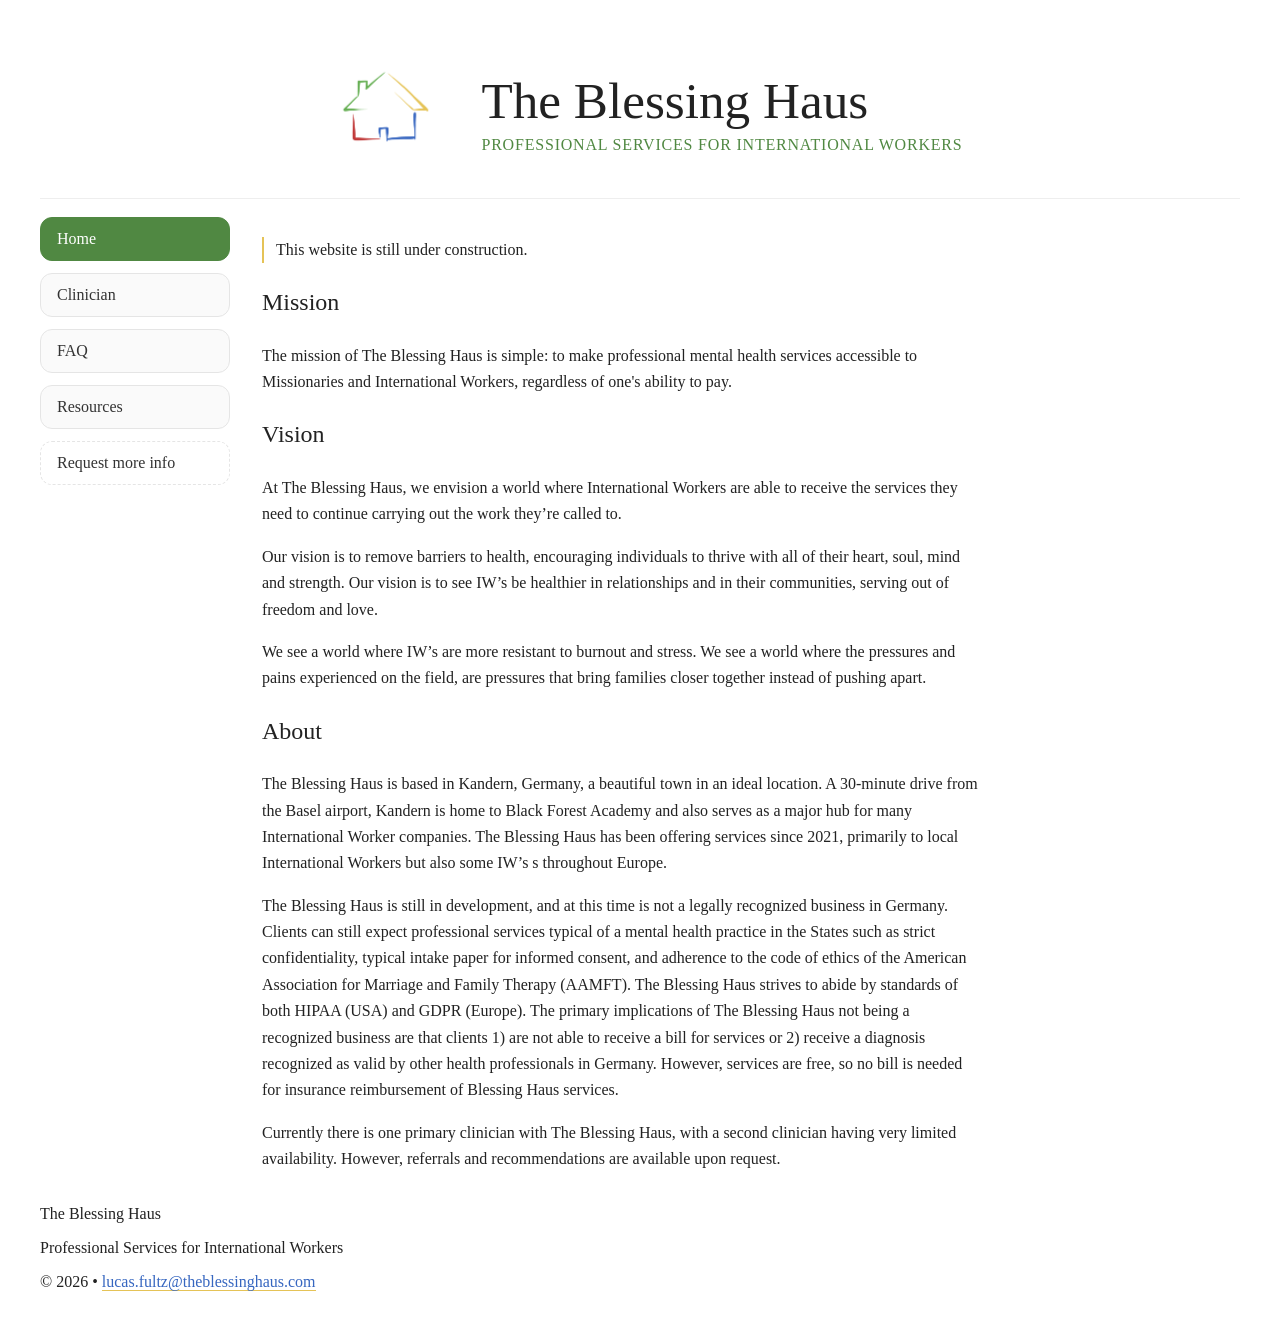
==== index.html @ 65aec0d7 "Add shared site footer to home page" ====
<!DOCTYPE html>
<html lang="en">
<head>
  <meta charset="utf-8">
  <title>The Blessing Haus</title>
  <link rel="stylesheet" href="css/style.css">
  <link rel="icon" type="image/png" href="logo.PNG">
  <link rel="apple-touch-icon" href="logo.PNG">
</head>

<body>
  <div class="page-shell">
    <header class="site-header">
      <div class="logo-wrap">
        <img src="logo.PNG" alt="The Blessing Haus logo">
      </div>

      <div class="header-copy">
        <h1>The Blessing Haus</h1>
        <p class="tagline">Professional Services for International Workers</p>
      </div>
    </header>

    <div class="content-layout">
      <nav class="site-nav" aria-label="Primary">
        <a class="nav-link active" href="index.html" aria-current="page">Home</a>
        <a class="nav-link" href="clinician.html">Clinician</a>
        <a class="nav-link" href="faq.html">FAQ</a>
        <a class="nav-link" href="resources.html">Resources</a>
        <a class="nav-link mail-link" href="mailto:lucas.fultz@theblessinghaus.com">Request more info</a>
      </nav>

      <main class="page-content container">
        <div class="notice">
          This website is still under construction.
        </div>

        <section>
          <h2>Mission</h2>
          <p>
            The mission of The Blessing Haus is simple: to make professional mental health services accessible to Missionaries and International Workers, regardless of one's ability to pay.
          </p>
        </section>

        <section>
          <h2>Vision</h2>
          <p>
            At The Blessing Haus, we envision a world where International Workers are able to receive the services they need to continue carrying out the work they’re called to.
<p>
Our vision is to remove barriers to health, encouraging individuals to thrive with all of their heart, soul, mind and strength. Our vision is to see IW’s be healthier in relationships and in their communities, serving out of freedom and love. 
<p>
We see a world where IW’s are more resistant to burnout and stress. We see a world where the pressures and pains experienced on the field, are pressures that bring families closer together instead of pushing apart.
          </p>
        </section>
        
        <section>
          <h2>About</h2>
          <p>
            The Blessing Haus is based in Kandern, Germany, a beautiful town in an ideal location. A 30-minute drive from the Basel airport, Kandern is home to Black Forest Academy and also serves as a major hub for many International Worker companies. The Blessing Haus has been offering services since 2021, primarily to local International Workers but also some IW’s s throughout Europe.
            <p>
The Blessing Haus is still in development, and at this time is not a legally recognized business in Germany. Clients can still expect professional services typical of a mental health practice in the States such as strict confidentiality, typical intake paper for informed consent, and adherence to the code of ethics of the American Association for Marriage and Family Therapy (AAMFT). The Blessing Haus strives to abide by standards of both HIPAA (USA) and GDPR (Europe). The primary implications of The Blessing Haus not being a recognized business are that clients 1) are not able to receive a bill for services or 2) receive a diagnosis recognized as valid by other health professionals in Germany. However, services are free, so no bill is needed for insurance reimbursement of Blessing Haus services. 
          </p>
          Currently there is one primary clinician with The Blessing Haus, with a second clinician having very limited availability. However, referrals and recommendations are available upon request.
          </p>
        </section>
      </main>
    </div>

    <footer class="site-footer">
      <p>The Blessing Haus</p>
      <p>Professional Services for International Workers</p>
      <p>&copy; 2026 • <a href="mailto:lucas.fultz@theblessinghaus.com">lucas.fultz@theblessinghaus.com</a></p>
    </footer>
  </div>
</body>
</html>
---- css/style.css ----
body {
  margin: 0;
  font-family: "Hoefler Text", serif;
  background: #fff;
  color: #222;
}

.page-shell {
  max-width: 1200px;
  margin: 0 auto;
  padding: 32px 24px;
}

.site-header {
  width: 100%;
  display: flex;
  align-items: center;
  justify-content: center;
  gap: 24px;
  padding: 12px 0 14px;
  margin-bottom: 18px;
  border-bottom: 1px solid #eee;
}

.content-layout {
  display: grid;
  grid-template-columns: minmax(150px, 190px) minmax(0, 1fr);
  gap: 32px;
  align-items: start;
  width: 100%;
}

.site-nav {
  width: 100%;
  display: flex;
  flex-direction: column;
  gap: 12px;
  position: sticky;
  top: 24px;
  align-self: start;
}

.nav-link {
  display: block;
  padding: 12px 16px;
  border: 1px solid #e5e5e5;
  border-radius: 12px;
  background: #fafafa;
  color: #333;
  text-decoration: none;
  transition: background 160ms ease, border-color 160ms ease, color 160ms ease;
}

.nav-link:hover {
  background: #f2f0ea;
  border-color: #d8d2c2;
}

.nav-link.active {
  background: #508842;
  border-color: #508842;
  color: #fff;
}

.nav-link.mail-link {
  background: #fff;
  border-style: dashed;
}

.page-content {
  min-width: 0;
}

.logo-wrap {
  flex: 0 0 auto;
}

.logo-wrap img {
  display: block;
  max-width: 140px;
  height: auto;
}

.container {
  max-width: 720px;
  line-height: 1.65;
}

h1, h2, h3 {
  font-weight: normal;
}

.header-copy {
  min-width: 0;
}

.header-copy h1 {
  margin: 0;
  font-size: clamp(2rem, 4vw, 3.25rem);
  line-height: 1.05;
}

.tagline {
  margin: 8px 0 0;
  color: #508842;
  letter-spacing: 0.05em;
  font-size: 1rem;
  text-transform: uppercase;
}

.clinician-intro {
  display: flex;
  align-items: flex-start;
  gap: 18px;
  margin-bottom: 28px;
}

.clinician-intro-copy {
  min-width: 0;
}

.clinician-photo {
  flex: 0 0 auto;
  width: clamp(140px, 24vw, 200px);
  max-width: 100%;
  height: auto;
  margin: 0;
  border-radius: 18px;
  box-shadow: 0 10px 24px rgba(0, 0, 0, 0.12);
}

.notice {
  border-left: 2px solid #e5c357;
  padding-left: 12px;
  margin: 20px 0 0;
}

a {
  color: #3666c0;
  text-decoration: none;
  border-bottom: 1px solid #e5c357;
}

a:hover {
  color: #e5c357;
}

@media (max-width: 760px) {
  .page-shell {
    padding: 20px 16px 28px;
  }

  .content-layout {
    grid-template-columns: minmax(120px, 140px) minmax(0, 1fr);
    gap: 20px;
  }

  .site-nav {
    width: 100%;
  }

  .nav-link {
    padding: 10px 12px;
    font-size: 0.95rem;
  }

  .site-header {
    justify-content: center;
    align-items: center;
    text-align: left;
    padding: 10px 0 12px;
    margin-bottom: 14px;
  }

  .logo-wrap img {
    max-width: 116px;
  }

  .clinician-intro {
    gap: 14px;
    margin-bottom: 24px;
  }

  .clinician-photo {
    width: clamp(120px, 34vw, 150px);
  }
}
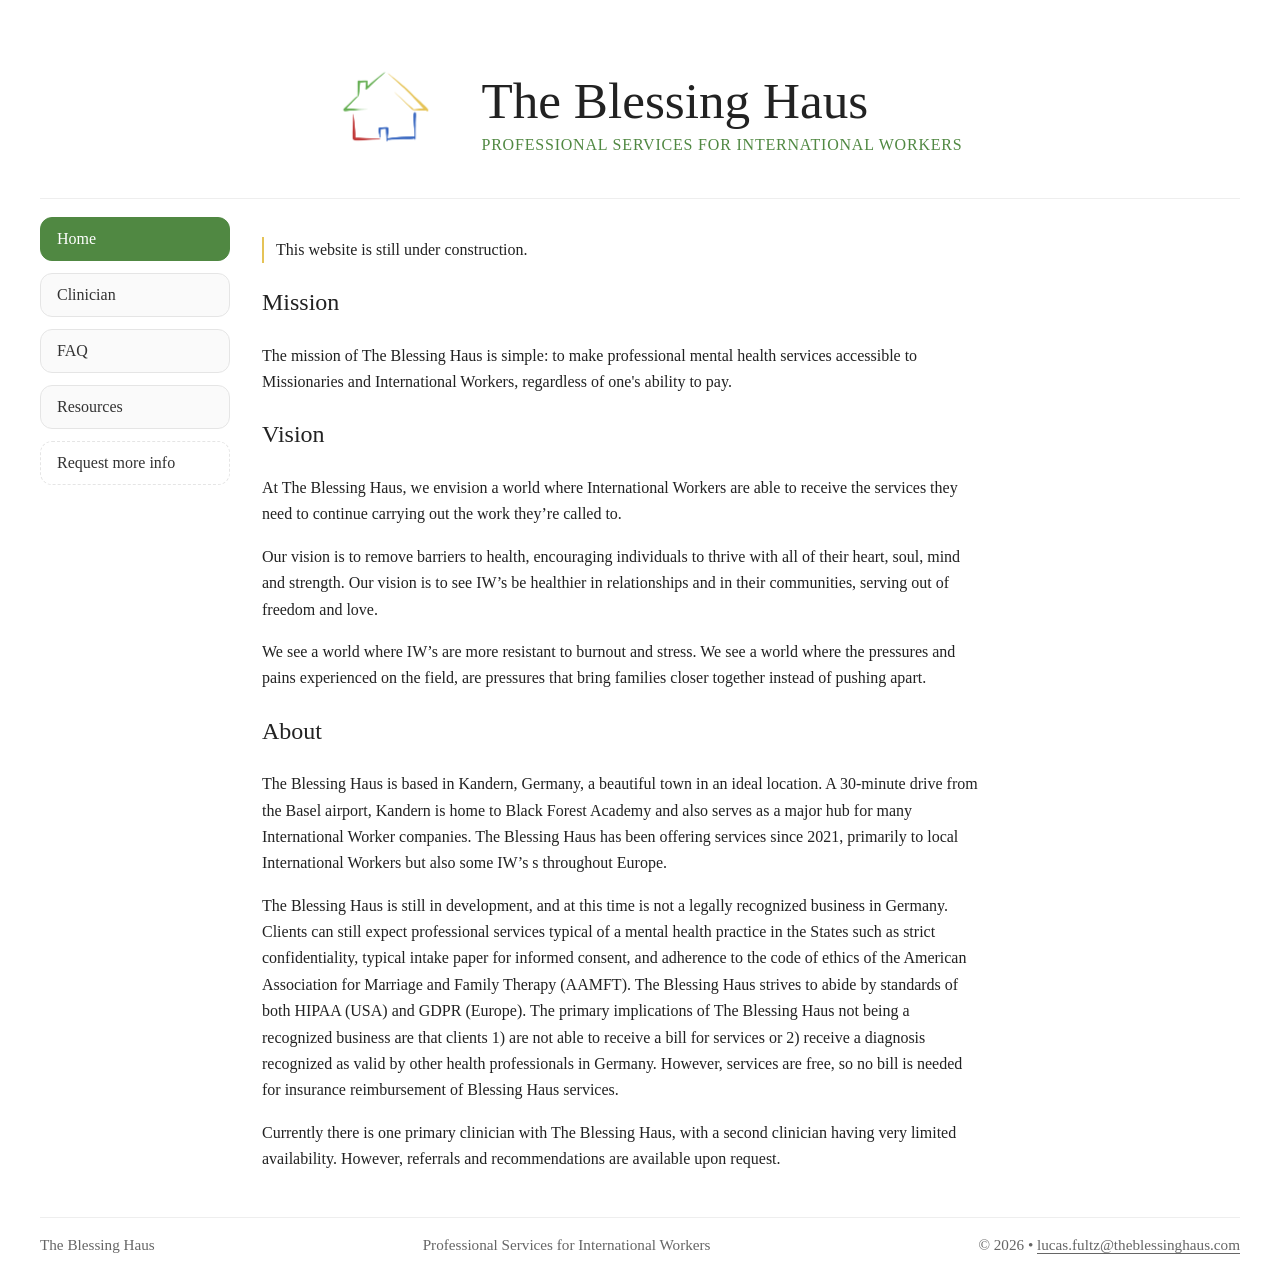
==== commit 0c17df06: "Make footer content a single row" ====
--- a/index.html
+++ b/index.html
@@ -67,9 +67,9 @@
     </div>
 
     <footer class="site-footer">
-      <p>The Blessing Haus</p>
-      <p>Professional Services for International Workers</p>
-      <p>&copy; 2026 • <a href="mailto:lucas.fultz@theblessinghaus.com">lucas.fultz@theblessinghaus.com</a></p>
+      <span>The Blessing Haus</span>
+      <span>Professional Services for International Workers</span>
+      <span>&copy; 2026 • <a href="mailto:lucas.fultz@theblessinghaus.com">lucas.fultz@theblessinghaus.com</a></span>
     </footer>
   </div>
 </body>
--- a/css/style.css
+++ b/css/style.css
@@ -145,6 +145,32 @@
   color: #e5c357;
 }
 
+.site-footer {
+  margin-top: 28px;
+  padding-top: 16px;
+  border-top: 1px solid #eee;
+  color: #666;
+  font-size: 0.95rem;
+  line-height: 1.5;
+  display: flex;
+  align-items: center;
+  justify-content: space-between;
+  gap: 16px;
+}
+
+.site-footer p {
+  margin: 0;
+}
+
+.site-footer a {
+  color: inherit;
+  border-bottom-color: currentColor;
+}
+
+.site-footer a:hover {
+  color: #508842;
+}
+
 @media (max-width: 760px) {
   .page-shell {
     padding: 20px 16px 28px;
@@ -184,4 +210,11 @@
   .clinician-photo {
     width: clamp(120px, 34vw, 150px);
   }
-}
+
+  .site-footer {
+    margin-top: 22px;
+    padding-top: 14px;
+    font-size: 0.9rem;
+    gap: 12px;
+  }
+}
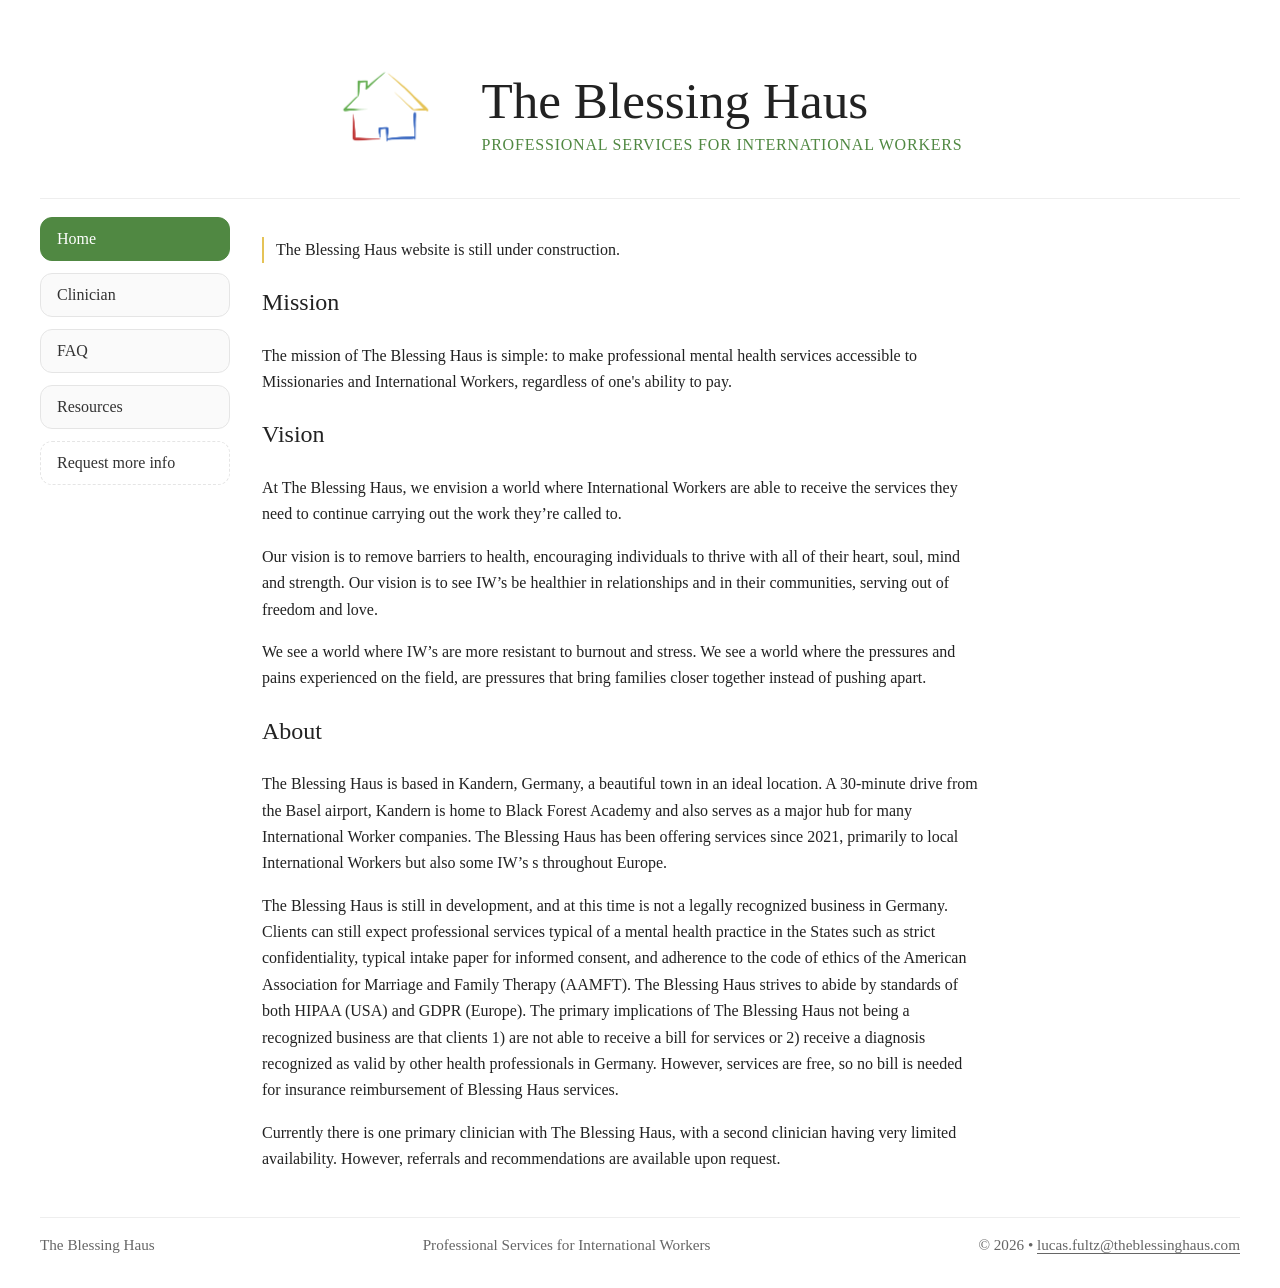
==== commit 9b60d09a: "Update index.html" ====
--- a/index.html
+++ b/index.html
@@ -32,7 +32,7 @@
 
       <main class="page-content container">
         <div class="notice">
-          This website is still under construction.
+          The Blessing Haus website is still under construction.
         </div>
 
         <section>
--- a/css/style.css
+++ b/css/style.css
@@ -153,13 +153,15 @@
   font-size: 0.95rem;
   line-height: 1.5;
   display: flex;
+  flex-wrap: nowrap;
   align-items: center;
   justify-content: space-between;
   gap: 16px;
 }
 
-.site-footer p {
-  margin: 0;
+.site-footer span {
+  display: inline-block;
+  white-space: nowrap;
 }
 
 .site-footer a {
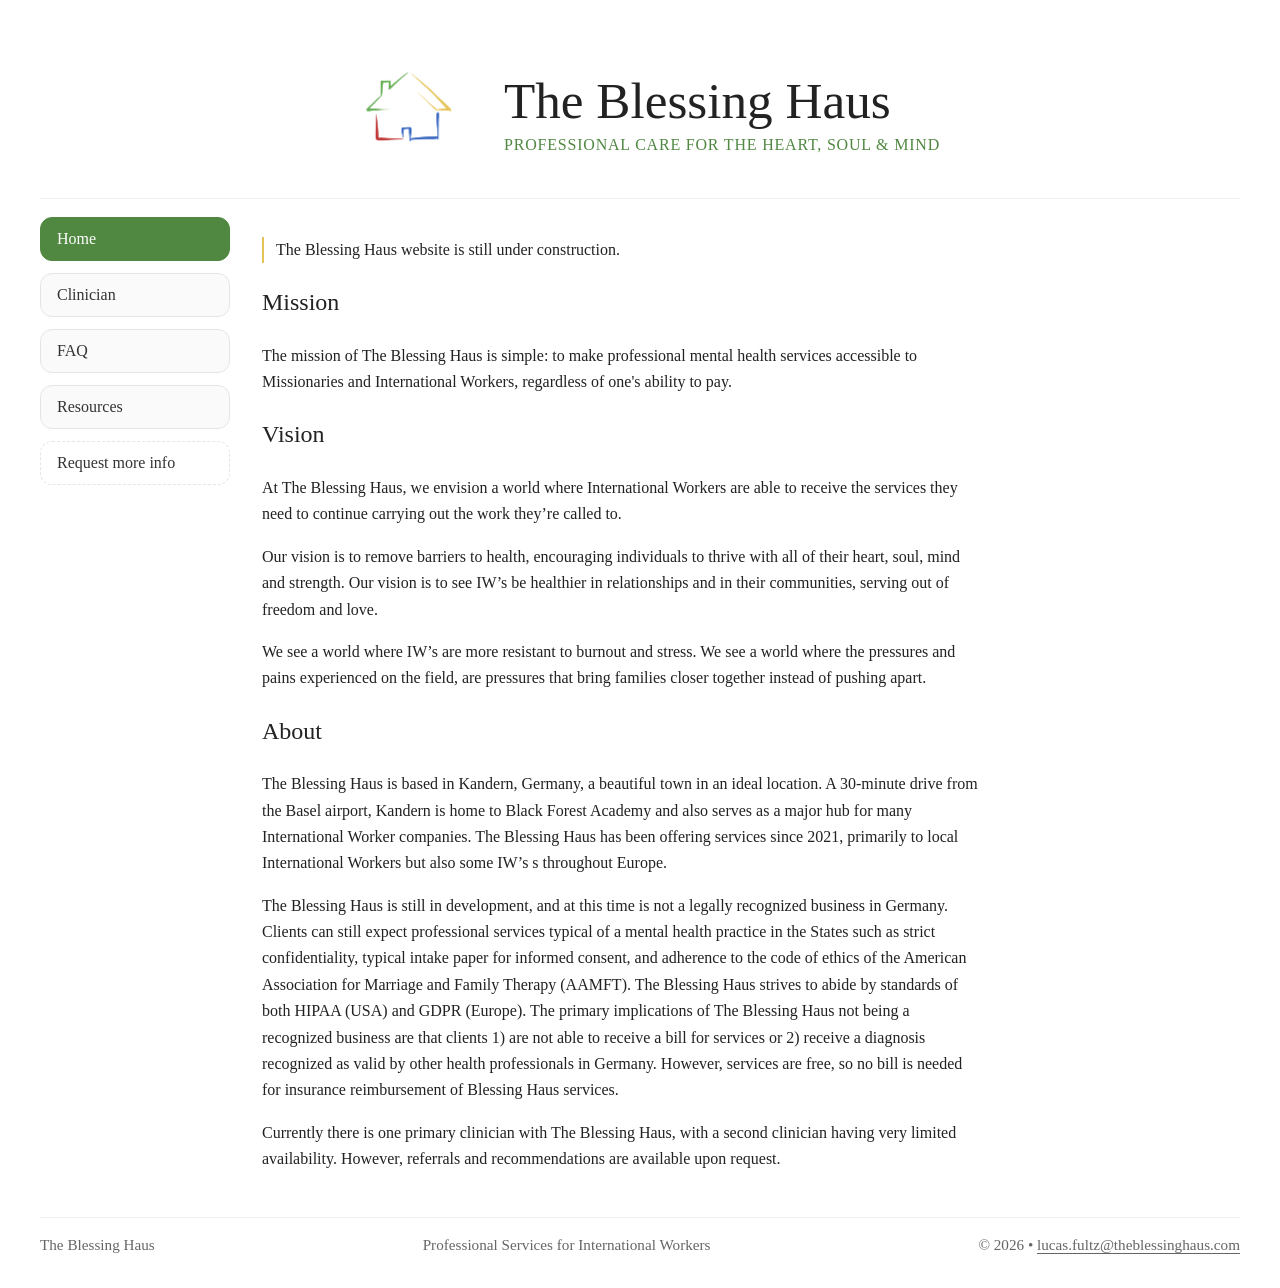
==== commit a0988635: "Update tagline in header section" ====
--- a/index.html
+++ b/index.html
@@ -4,8 +4,8 @@
   <meta charset="utf-8">
   <title>The Blessing Haus</title>
   <link rel="stylesheet" href="css/style.css">
-  <link rel="icon" type="image/png" href="logo.PNG">
-  <link rel="apple-touch-icon" href="logo.PNG">
+  <link rel="icon" type="image/png" href="favicon.png">
+  <link rel="apple-touch-icon" href="favicon.png">
 </head>
 
 <body>
@@ -17,7 +17,7 @@
 
       <div class="header-copy">
         <h1>The Blessing Haus</h1>
-        <p class="tagline">Professional Services for International Workers</p>
+        <p class="tagline">Professional Care for the Heart, Soul & Mind</p>
       </div>
     </header>
 
--- a/css/style.css
+++ b/css/style.css
@@ -135,6 +135,56 @@
   margin: 20px 0 0;
 }
 
+.faq-list {
+  margin-top: 24px;
+}
+
+.faq-item {
+  border: 1px solid #e5e5e5;
+  border-radius: 14px;
+  background: #fafafa;
+  padding: 0 16px;
+}
+
+.faq-item + .faq-item {
+  margin-top: 14px;
+}
+
+.faq-item summary {
+  cursor: pointer;
+  list-style: none;
+  padding: 16px 28px 16px 0;
+  position: relative;
+  font-size: 1.17em;
+  line-height: 1.4;
+  color: #222;
+}
+
+.faq-item summary::-webkit-details-marker {
+  display: none;
+}
+
+.faq-item summary::after {
+  content: "+";
+  position: absolute;
+  right: 0;
+  top: 50%;
+  transform: translateY(-50%);
+  color: #508842;
+  font-size: 1.2rem;
+}
+
+.faq-item[open] summary::after {
+  content: "-";
+}
+
+.faq-item p {
+  margin: 0 0 16px;
+  font-size: 1rem;
+  line-height: 1.65;
+  color: #444;
+}
+
 a {
   color: #3666c0;
   text-decoration: none;
@@ -213,6 +263,19 @@
     width: clamp(120px, 34vw, 150px);
   }
 
+  .faq-item {
+    padding: 0 14px;
+  }
+
+  .faq-item summary {
+    padding: 14px 24px 14px 0;
+    font-size: 1.08em;
+  }
+
+  .faq-item p {
+    font-size: 1rem;
+  }
+
   .site-footer {
     margin-top: 22px;
     padding-top: 14px;
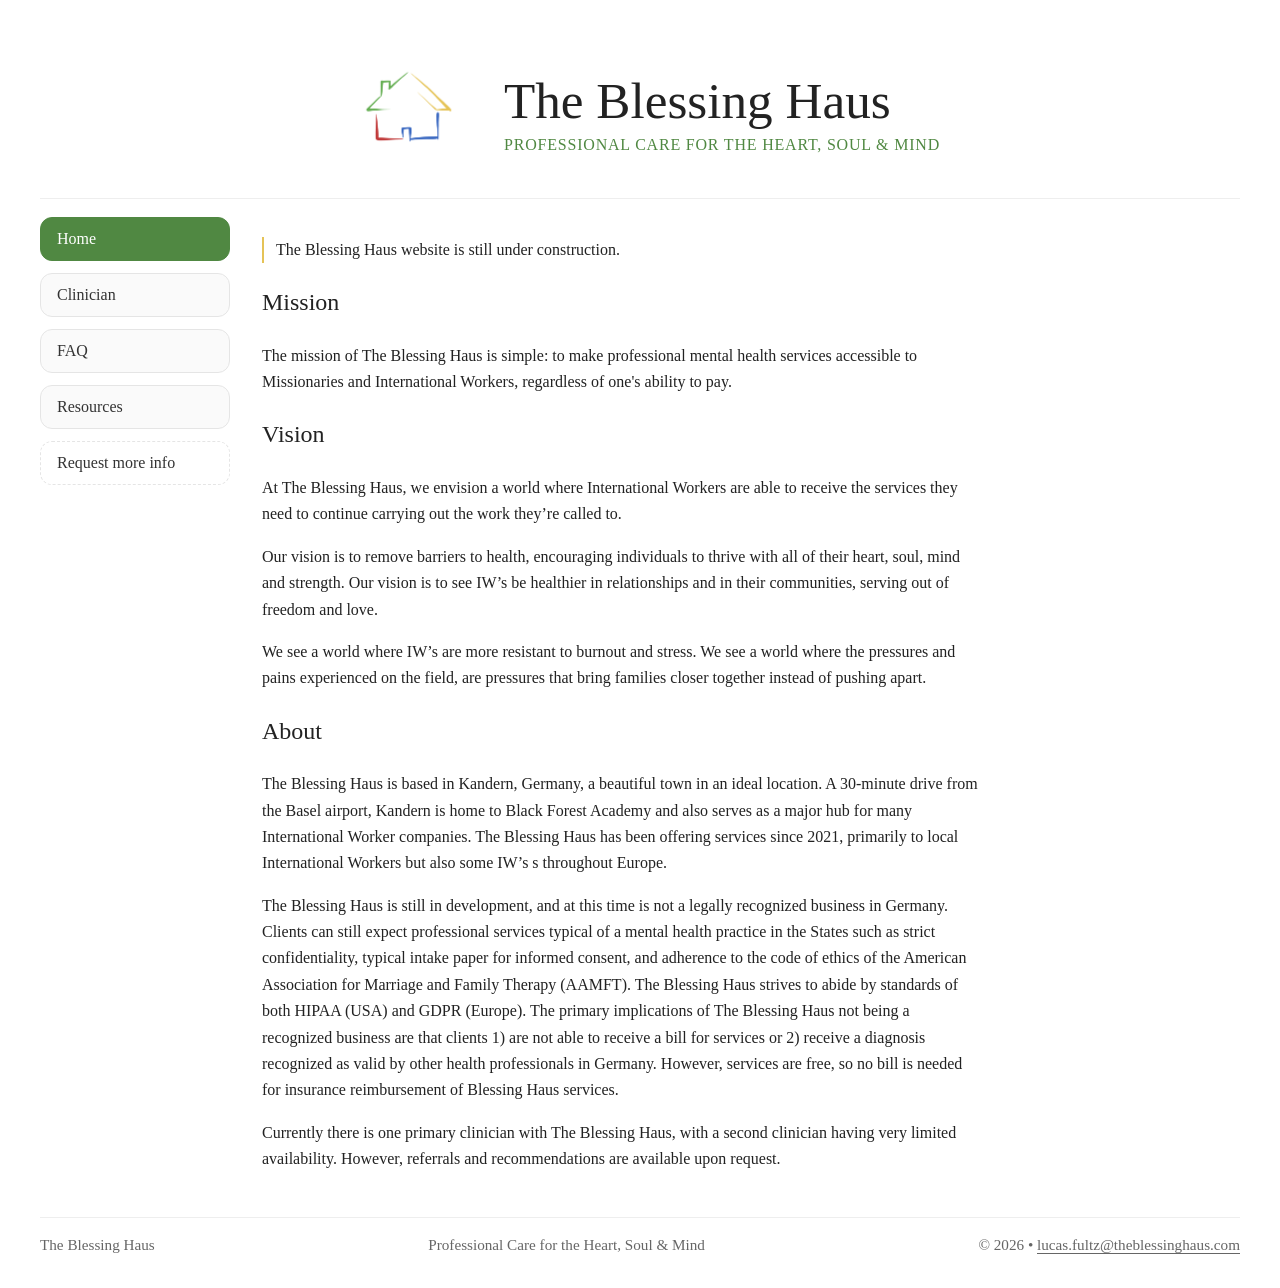
==== commit ca325a8a: "Update footer tagline" ====
--- a/index.html
+++ b/index.html
@@ -68,7 +68,7 @@
 
     <footer class="site-footer">
       <span>The Blessing Haus</span>
-      <span>Professional Services for International Workers</span>
+      <span>Professional Care for the Heart, Soul & Mind</span>
       <span>&copy; 2026 • <a href="mailto:lucas.fultz@theblessinghaus.com">lucas.fultz@theblessinghaus.com</a></span>
     </footer>
   </div>
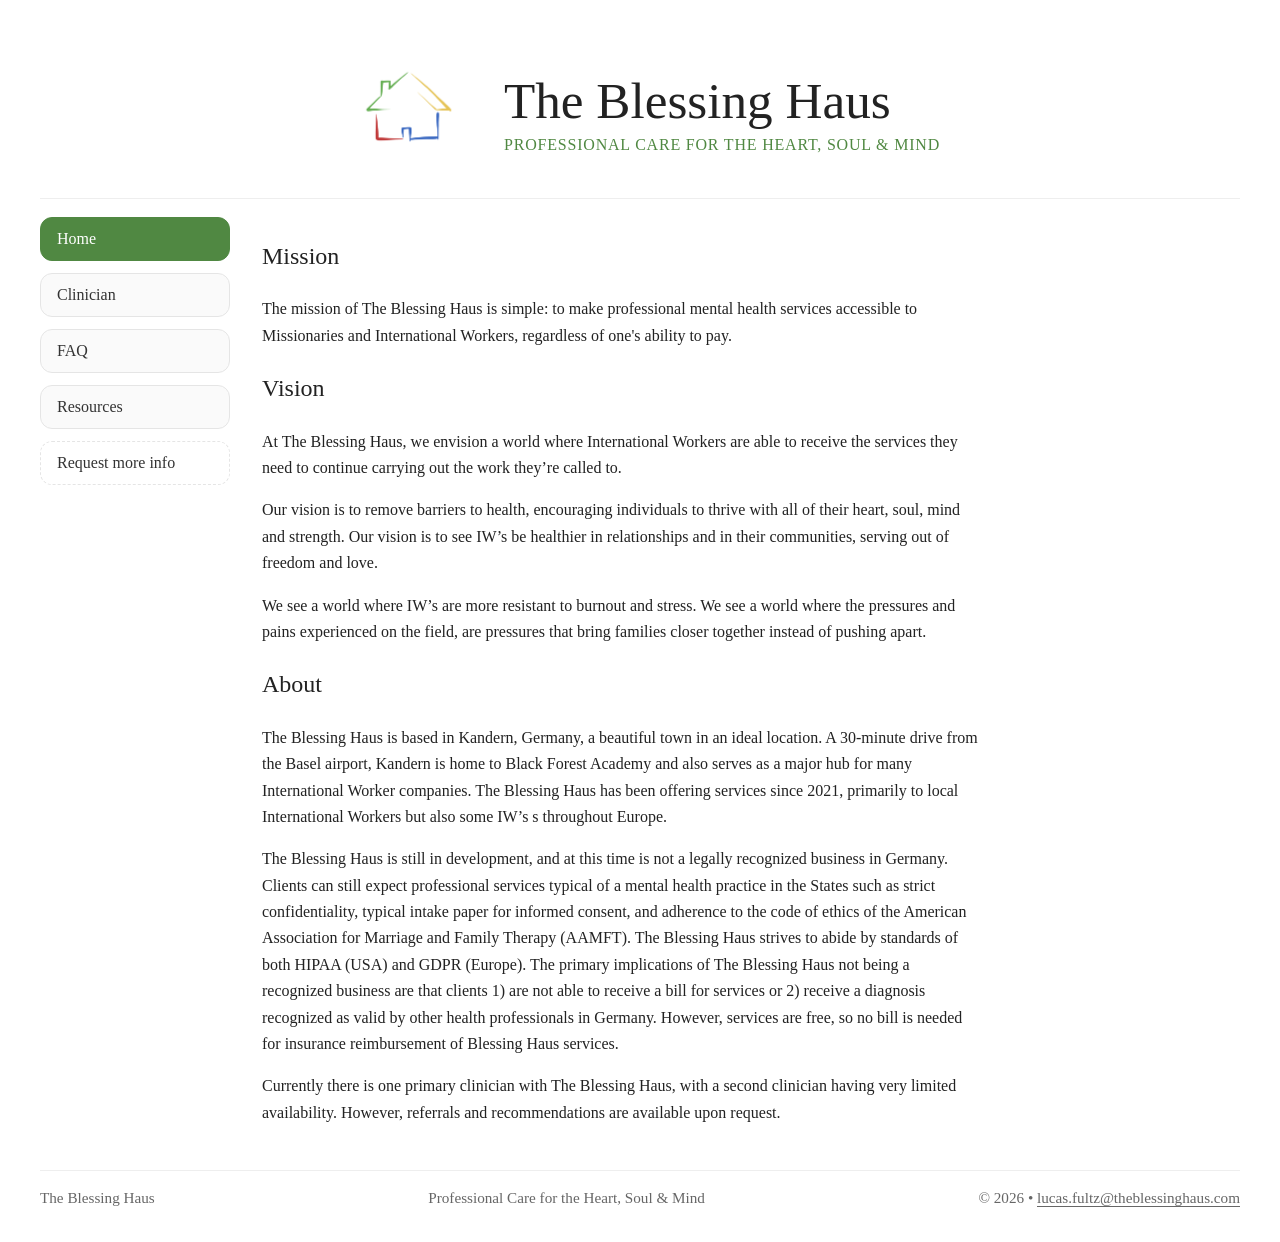
==== commit 8d58147f: "Remove under construction notice" ====
--- a/index.html
+++ b/index.html
@@ -31,9 +31,6 @@
       </nav>
 
       <main class="page-content container">
-        <div class="notice">
-          The Blessing Haus website is still under construction.
-        </div>
 
         <section>
           <h2>Mission</h2>
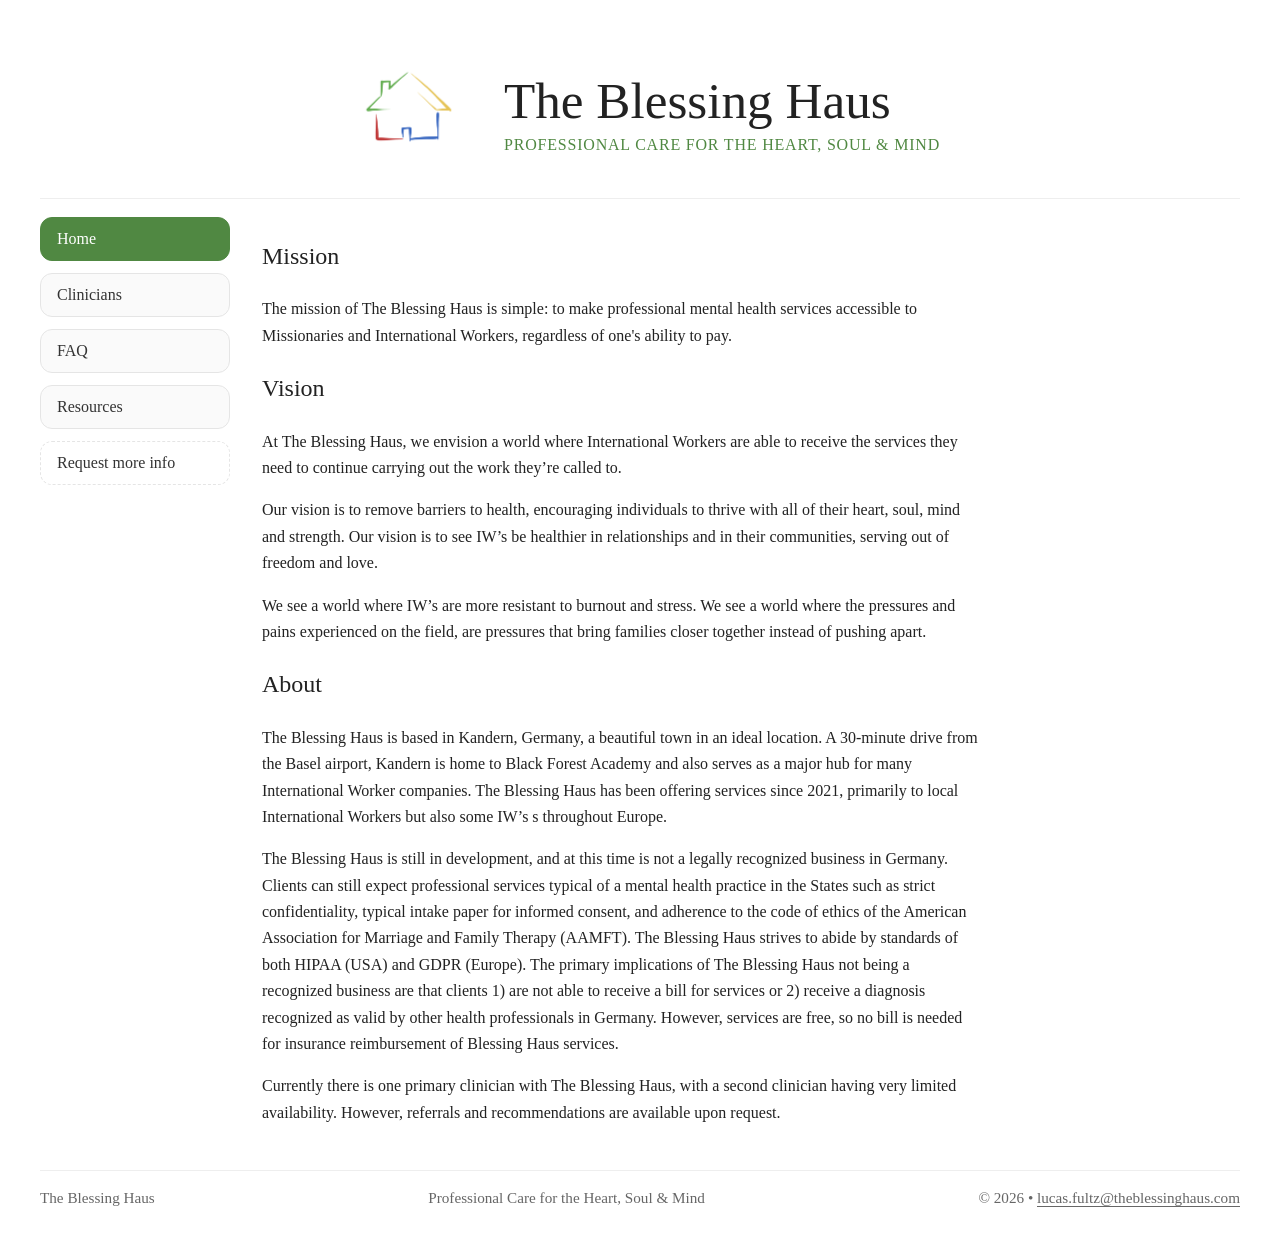
==== commit 49361dca: "Rename navigation label to Clinicians across all pages" ====
--- a/index.html
+++ b/index.html
@@ -24,7 +24,7 @@
     <div class="content-layout">
       <nav class="site-nav" aria-label="Primary">
         <a class="nav-link active" href="index.html" aria-current="page">Home</a>
-        <a class="nav-link" href="clinician.html">Clinician</a>
+        <a class="nav-link" href="clinician.html">Clinicians</a>
         <a class="nav-link" href="faq.html">FAQ</a>
         <a class="nav-link" href="resources.html">Resources</a>
         <a class="nav-link mail-link" href="mailto:lucas.fultz@theblessinghaus.com">Request more info</a>
